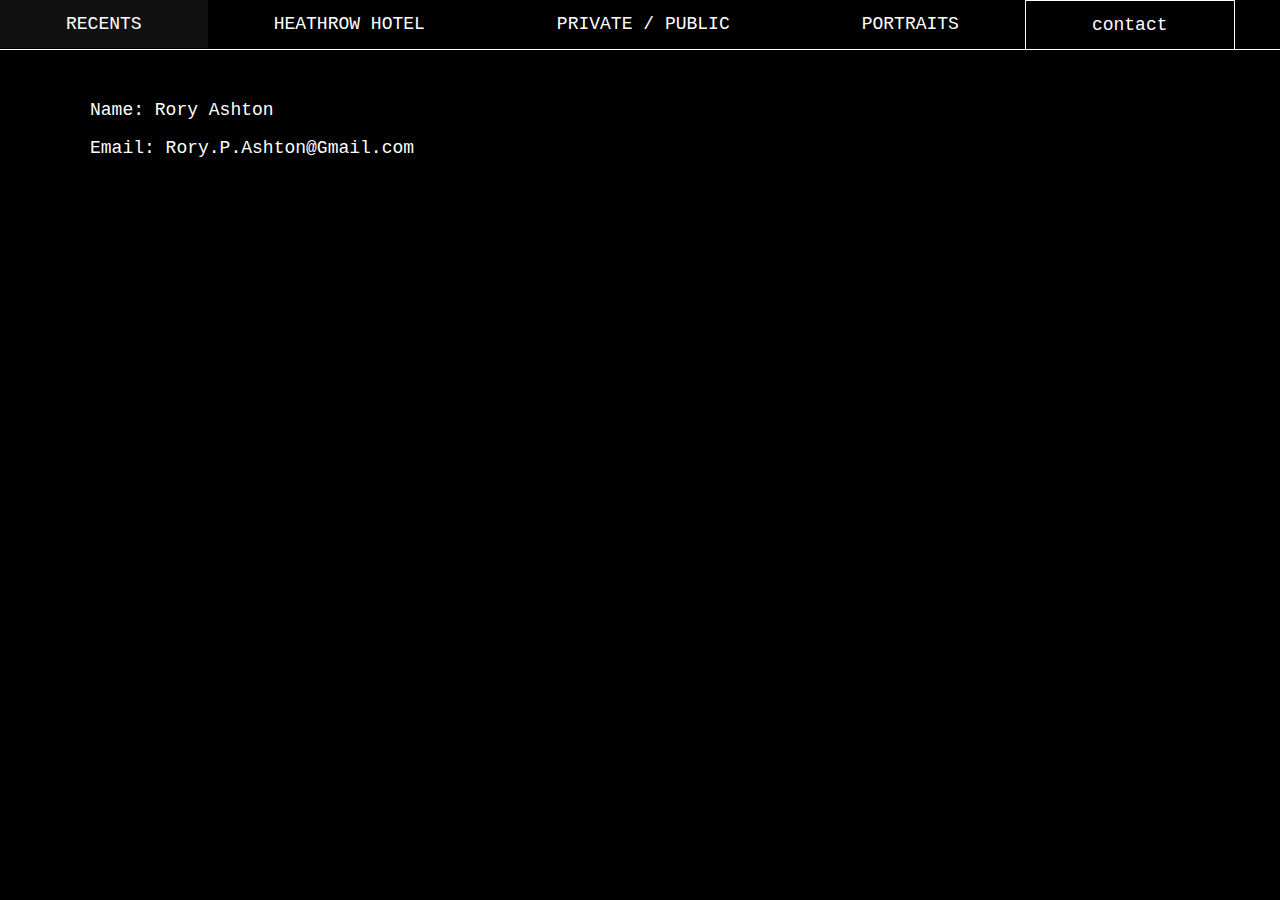
==== contact.html @ a8ac4ad0 "updating contact page" ====
<html>
<head>
    <title>contact</title>
    <link rel="stylesheet" href="style.css" />
</head>
<body>
<ul>
    <li><a href="index.html">RECENTS</a></li>
    <li><a href="views/heathrow-hotel/view.html">HEATHROW HOTEL</a></li>
    <li><a href="views/private-public/view.html">PRIVATE / PUBLIC</a></li>
    <li><a href="views/portraits/view.html">PORTRAITS</a></li>
    <li><a class="active" id="contact" href="contact.html">contact</a></li>
</ul>
    <div id="contact-text">
        <p>Name: Rory Ashton</p>
        <p>Email: Rory.P.Ashton@Gmail.com</p>
    </div>
</body>
</html>
---- style.css ----
body {
  background-color: black;
  margin:0px;
}

@media (orientation: portrait) {
    img {
      border: 2px solid gray;
      width: 100%;
      margin-top: 15px;
      margin-left: 20px;
      margin-right: 20px;
      margin-bottom: 50px;
    }
}

@media (orientation: landscape) {
    img {
      border: 1.5px solid gray;
      Height: 93.5%;
      margin: auto;
      margin-top: 10px;
      margin-bottom: 50px;
      display: block;
    }
}

@media only screen and (max-width: 1250px) {
    li a {
      display: block;
      color: white;
      text-align: center;
      padding: 23px 39px;
      text-decoration: none;
      font-family: Courier New;
      font-size: 18px;
    }

    ul {
      list-style-type: none;
      margin: 0;
      padding: 0;
      overflow: hidden;
      background-color: black;
      border-bottom: solid white 0.5px;
    }
}



@media only screen and (min-width: 1250px) {
    li a {
      display: block;
      color: white;
      text-align: center;
      padding: 14px 66px;
      text-decoration: none;
      font-family: Courier New;
      font-size: 18px;
    }

    ul {
      list-style-type: none;
      margin: 0;
      padding: 0;
      overflow: hidden;
      background-color: black;
      border-bottom: solid white 1px;
    }
}


li {
  float: left;
}

li a:hover {
  background-color: #111;
}

.active {
  border-left: solid white 1px;
  border-right: solid white 1px;
  border-top: solid white 1px;
}

#contact-text {
  margin-left: 90px;
  margin-top: 50px;
  color: white;
  font-family: Courier New;
  font-size: 18px;
}
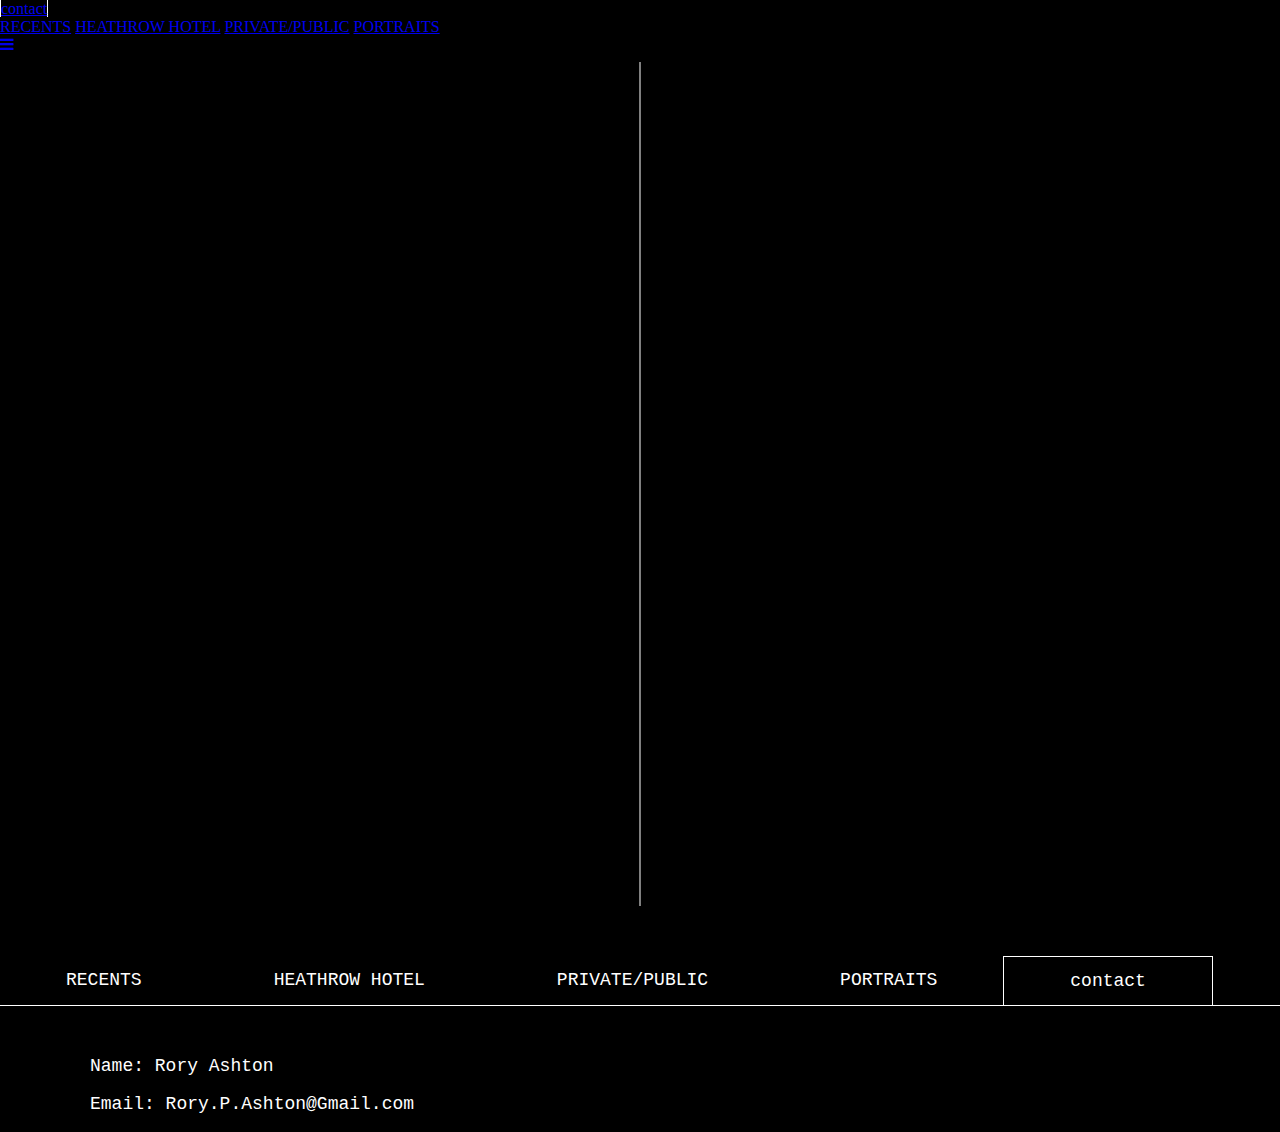
==== commit 2a9b6cea: "ready2" ====
--- a/contact.html
+++ b/contact.html
@@ -2,18 +2,48 @@
 <head>
     <title>contact</title>
     <link rel="stylesheet" href="style.css" />
+    <link rel="stylesheet" href="https://cdnjs.cloudflare.com/ajax/libs/font-awesome/4.7.0/css/font-awesome.min.css">
 </head>
 <body>
-<ul>
-    <li><a href="index.html">RECENTS</a></li>
-    <li><a href="views/heathrow-hotel/view.html">HEATHROW HOTEL</a></li>
-    <li><a href="views/private-public/view.html">PRIVATE / PUBLIC</a></li>
-    <li><a href="views/portraits/view.html">PORTRAITS</a></li>
-    <li><a class="active" id="contact" href="contact.html">contact</a></li>
-</ul>
+    <div id="mobile-nav" class="mobile-container">
+        <div class="topnav">
+            <a href="contact.html" class="active">contact</a>
+            <div id="myLinks">
+                <a href="index.html">RECENTS</a>
+                <a href="heathrow-hotel/view.html">HEATHROW HOTEL</a>
+                <a href="private-public/view.html">PRIVATE/PUBLIC</a>
+                <a href="portraits/view.html">PORTRAITS</a>
+            </div>
+            <a href="javascript:void(0);" class="icon" onclick="myFunction()">
+                <i class="fa fa-bars"></i>
+            </a>
+        </div>
+        <img>
+    </div>
+
+    <ul id="pc-nav">
+        <li><a href="index.html">RECENTS</a></li>
+        <li><a href="heathrow-hotel/view.html">HEATHROW HOTEL</a></li>
+        <li><a href="private-public/view.html">PRIVATE/PUBLIC</a></li>
+        <li><a href="portraits/view.html">PORTRAITS</a></li>
+        <li><a class="active" href="contact.html">contact</a></li>
+    </ul>
+
     <div id="contact-text">
         <p>Name: Rory Ashton</p>
         <p>Email: Rory.P.Ashton@Gmail.com</p>
     </div>
+
+
+    <script>
+        function myFunction() {
+          var x = document.getElementById("myLinks");
+          if (x.style.display === "block") {
+            x.style.display = "none";
+          } else {
+            x.style.display = "block";
+          }
+        }
+    </script>
 </body>
 </html>--- a/style.css
+++ b/style.css
@@ -44,6 +44,14 @@
       background-color: black;
       border-bottom: solid white 0.5px;
     }
+
+    #contact-text {
+      margin-left: 90px;
+      margin-top: 50px;
+      color: white;
+      font-family: Courier New;
+      font-size: 38px;
+    }
 }
 
 
@@ -67,6 +75,14 @@
       background-color: black;
       border-bottom: solid white 1px;
     }
+
+    #contact-text {
+      margin-left: 90px;
+      margin-top: 50px;
+      color: white;
+      font-family: Courier New;
+      font-size: 18px;
+    }
 }
 
 
@@ -82,12 +98,4 @@
   border-left: solid white 1px;
   border-right: solid white 1px;
   border-top: solid white 1px;
-}
-
-#contact-text {
-  margin-left: 90px;
-  margin-top: 50px;
-  color: white;
-  font-family: Courier New;
-  font-size: 18px;
 }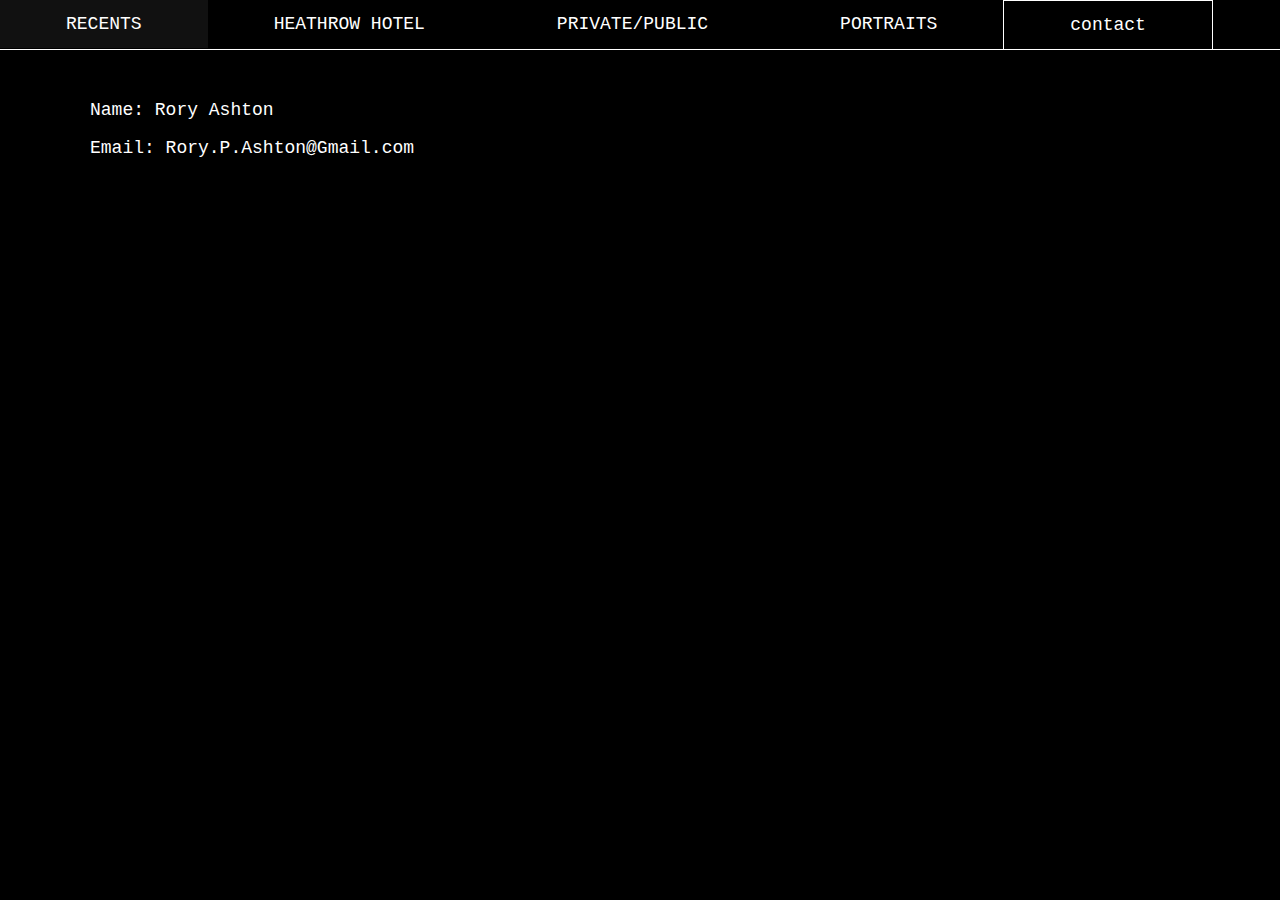
==== commit 08b129b5: "trying to fix contact view moving burger menu" ====
--- a/contact.html
+++ b/contact.html
@@ -18,7 +18,7 @@
                 <i class="fa fa-bars"></i>
             </a>
         </div>
-        <img>
+        <div id="underline"></div>
     </div>
 
     <ul id="pc-nav">
--- a/style.css
+++ b/style.css
@@ -26,31 +26,58 @@
 }
 
 @media only screen and (max-width: 1250px) {
-    li a {
-      display: block;
-      color: white;
-      text-align: center;
-      padding: 23px 39px;
-      text-decoration: none;
-      font-family: Courier New;
-      font-size: 18px;
+    #underline {
+      border: 2px solid gray;
+      width: 100%;
+      margin-top: 15px;
+      margin-left: 20px;
+      margin-right: 20px;
+      margin-bottom: 50px;
+      display: inline-block;
     }
-
-    ul {
-      list-style-type: none;
-      margin: 0;
-      padding: 0;
-      overflow: hidden;
-      background-color: black;
-      border-bottom: solid white 0.5px;
-    }
-
     #contact-text {
       margin-left: 90px;
       margin-top: 50px;
       color: white;
       font-family: Courier New;
       font-size: 38px;
+    }
+    .active {
+      padding-top: 50px;
+      background-color: black;
+      color: white;
+    }
+    #pc-nav {
+        display: none;
+    }
+    .topnav {
+      overflow: hidden;
+      background-color: black;
+      position: relative;
+      font-family: Courier New
+    }
+
+    .topnav #myLinks {
+      display: none;
+    }
+
+    .topnav a {
+      color: white;
+      padding-bottom: 35px;
+      padding-right: 36px;
+      padding-left: 46px;
+      text-decoration: none;
+      font-size: 82px;
+      display: block;
+    }
+
+    .topnav a.icon {
+      background: black;
+      display: block;
+      position: absolute;
+      right: 0;
+      top: 0;
+      padding-top: 50px;
     }
 }
 
@@ -83,19 +110,20 @@
       font-family: Courier New;
       font-size: 18px;
     }
+    .mobile-container {
+        display: none;
+    }
+    .active {
+      border-left: solid white 1px;
+      border-right: solid white 1px;
+      border-top: solid white 1px;
+    }
+    li {
+      float: left;
+    }
+    li a:hover {
+      background-color: #111;
+    }
 }
 
 
-li {
-  float: left;
-}
-
-li a:hover {
-  background-color: #111;
-}
-
-.active {
-  border-left: solid white 1px;
-  border-right: solid white 1px;
-  border-top: solid white 1px;
-}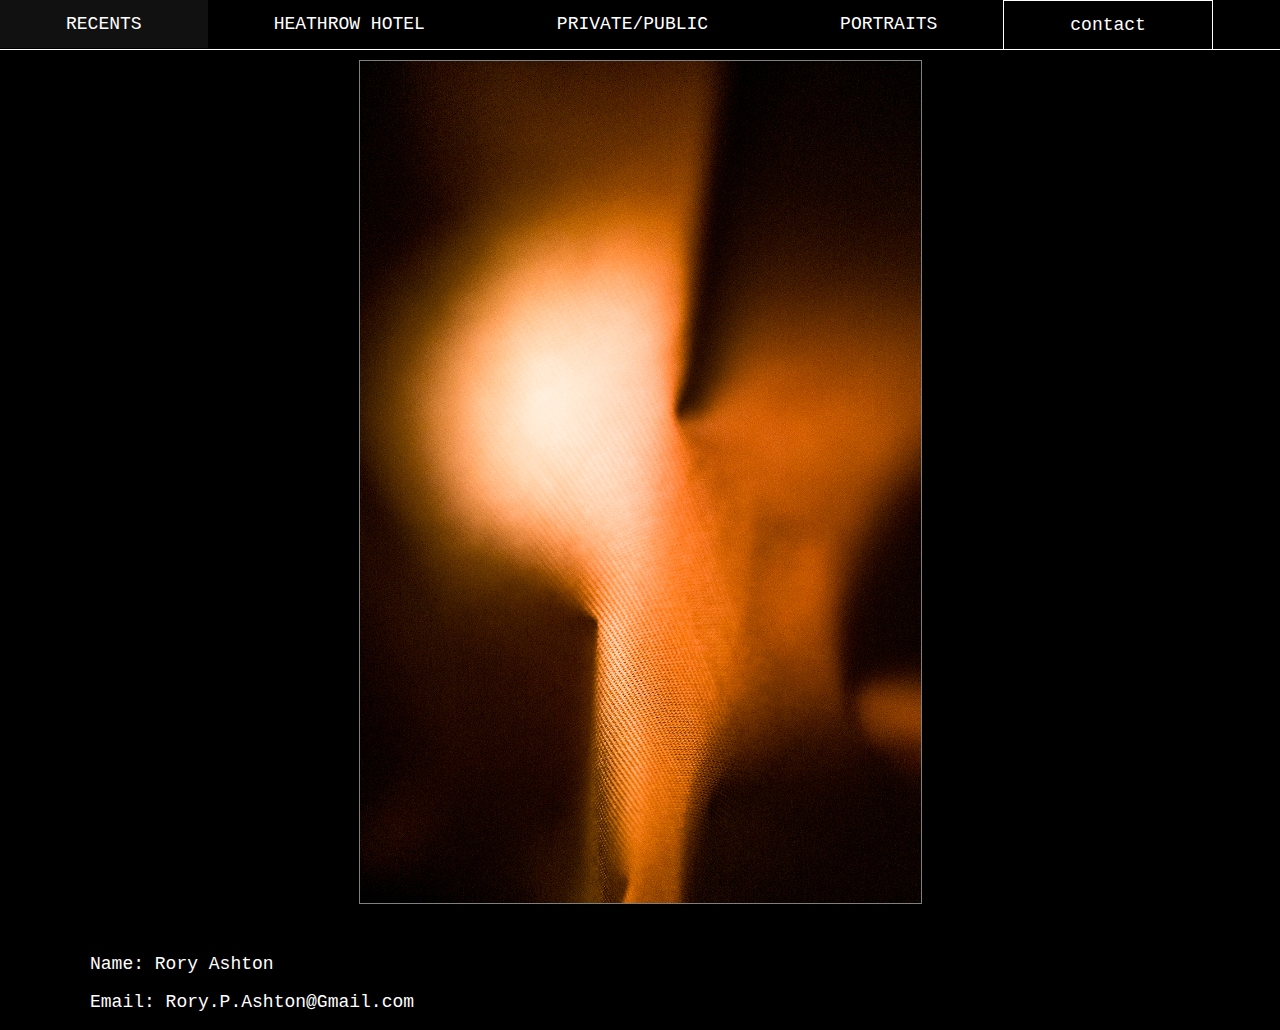
==== commit d3057df0: "testing out weird bug" ====
--- a/contact.html
+++ b/contact.html
@@ -29,6 +29,8 @@
         <li><a class="active" href="contact.html">contact</a></li>
     </ul>
 
+    <img src="L1310256-Edit.jpg">
+
     <div id="contact-text">
         <p>Name: Rory Ashton</p>
         <p>Email: Rory.P.Ashton@Gmail.com</p>
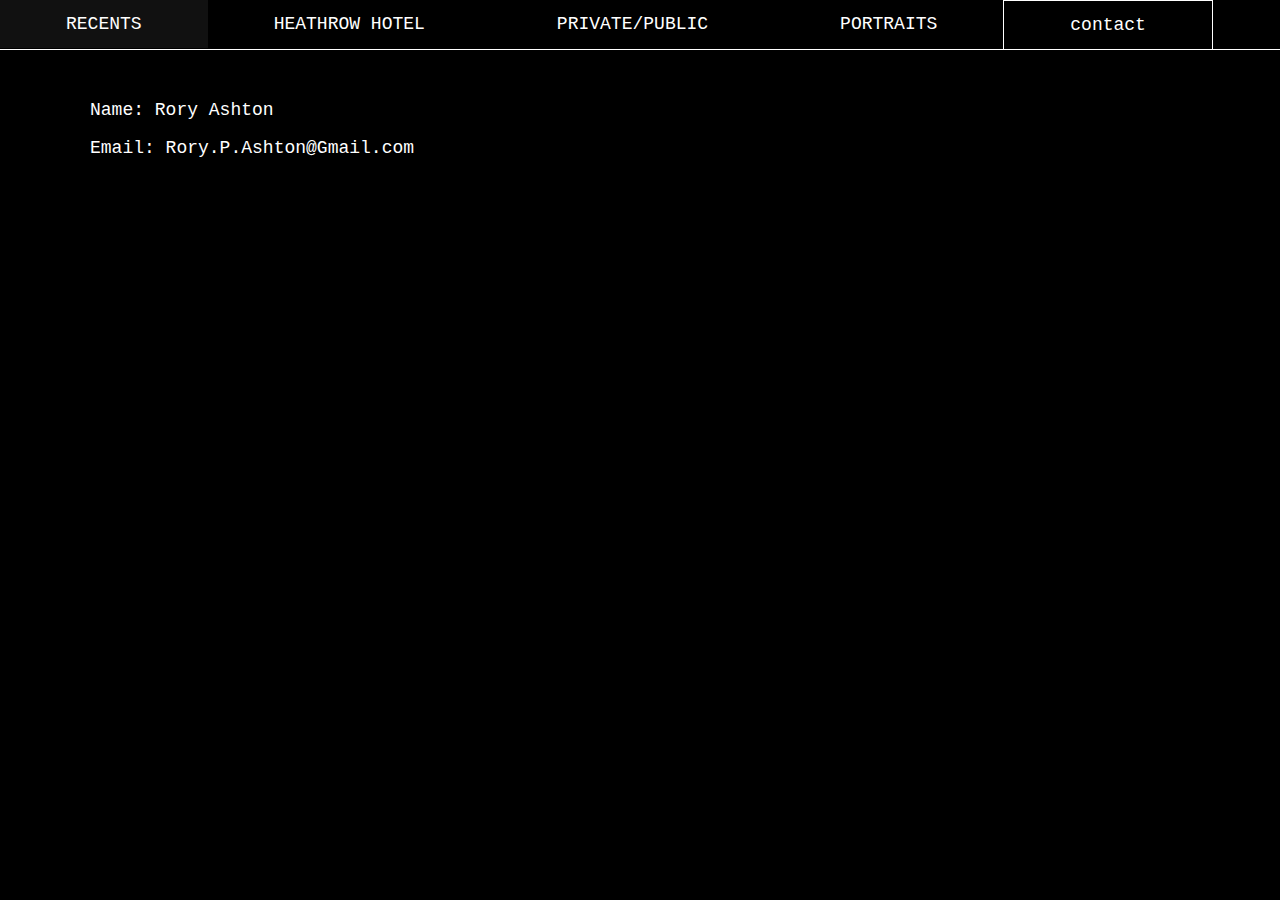
==== commit a7c2d41f: "hopefully tricking the system into working this time" ====
--- a/contact.html
+++ b/contact.html
@@ -29,8 +29,6 @@
         <li><a class="active" href="contact.html">contact</a></li>
     </ul>
 
-    <img src="L1310256-Edit.jpg">
-
     <div id="contact-text">
         <p>Name: Rory Ashton</p>
         <p>Email: Rory.P.Ashton@Gmail.com</p>
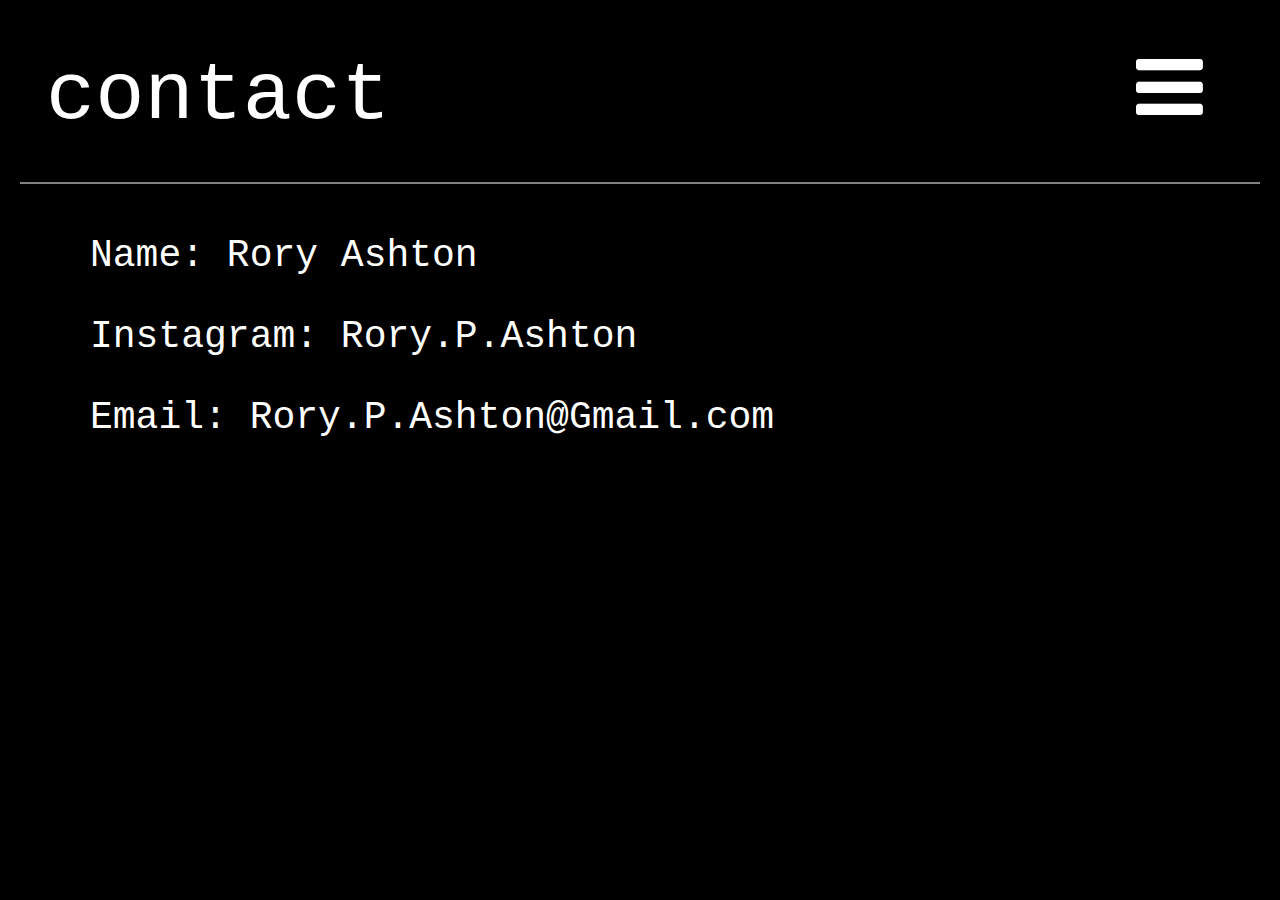
==== commit a894a33a: "adding instagram" ====
--- a/contact.html
+++ b/contact.html
@@ -14,11 +14,11 @@
                 <a href="private-public/view.html">PRIVATE/PUBLIC</a>
                 <a href="portraits/view.html">PORTRAITS</a>
             </div>
-            <a href="javascript:void(0);" class="icon" onclick="myFunction()">
+            <a href="javascript:void(0);" id="contact-icon" class="icon" onclick="myFunction()">
                 <i class="fa fa-bars"></i>
             </a>
         </div>
-        <div id="underline"></div>
+        <div id="contact-underline"></div>
     </div>
 
     <ul id="pc-nav">
@@ -31,6 +31,7 @@
 
     <div id="contact-text">
         <p>Name: Rory Ashton</p>
+        <p>Instagram: Rory.P.Ashton</p>
         <p>Email: Rory.P.Ashton@Gmail.com</p>
     </div>
 
--- a/style.css
+++ b/style.css
@@ -25,7 +25,18 @@
     }
 }
 
-@media only screen and (max-width: 1250px) {
+@media only screen and (max-width: 1340px) {
+    #contact-underline {
+        margin-left: 20px;
+        margin-right: 20px;
+        margin-top: 4px;
+        border: 1.5px solid gray;
+     }
+    #contact-icon{
+        margin-right: 41px;
+        padding-top: 48px;
+        font-size: 78;
+    }
     #underline {
       border: 2px solid gray;
       width: 100%;
@@ -79,11 +90,29 @@
       top: 0;
       padding-top: 50px;
     }
+    #notes-heading {
+        color: white;
+        font-family: Courier New;
+        font-size: 89px;
+        width: 92.5%;
+        margin: auto;
+        margin-bottom: 15px;
+        margin-top: 75px;
+    }
+    #notes-text {
+        color: white;
+        font-family: Courier New;
+        font-size: 32.5px;
+        width: 96%;
+        margin: auto;
+        margin-bottom: 100px;
+        margin-right: 0px;
+    }
 }
 
 
 
-@media only screen and (min-width: 1250px) {
+@media only screen and (min-width: 1340px) {
     li a {
       display: block;
       color: white;
@@ -91,7 +120,7 @@
       padding: 14px 66px;
       text-decoration: none;
       font-family: Courier New;
-      font-size: 18px;
+      font-size: 22px;
     }
 
     ul {
@@ -124,6 +153,23 @@
     li a:hover {
       background-color: #111;
     }
+    #notes-heading {
+        color: white;
+        font-family: Courier New;
+        font-size: 42px;
+        width: 60%;
+        margin: auto;
+        margin-bottom: 10px;
+        margin-top: 75px;
+    }
+    #notes-text {
+        color: white;
+        font-family: Courier New;
+        font-size: 21px;
+        width: 60%;
+        margin: auto;
+        margin-bottom: 200px;
+    }
 }
 
 
